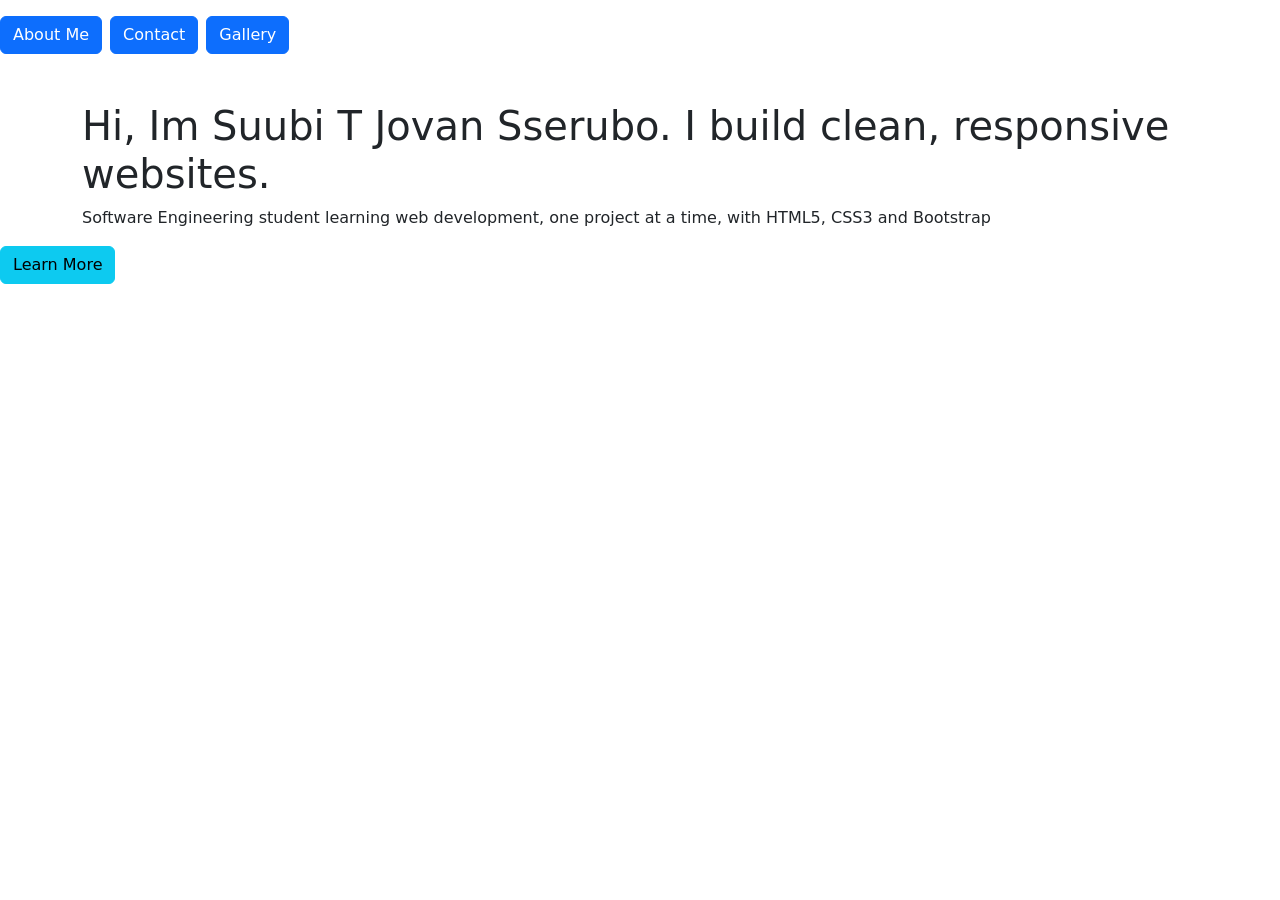
==== index.html @ f0b54376 "add 4 pages add 4 pages" ====
<!DOCTYPE html>
<html lang="en">
<head>
    <meta charset="UTF-8">
    <meta name="viewport" content="width=device-width, initial-scale=1.0">
    <title>SUUBI T JOVAN SSERUBO Portfolio</title>
    <link href="https://cdn.jsdelivr.net/npm/bootstrap@5.3.8/dist/css/bootstrap.min.css" rel="stylesheet">
</head>
<body>
    <div container mt-3>

   <div class="d-flex gap-2 mt-3">
    <a href="about.html" class="btn btn-primary">About Me</a>
    <a href="contact.html" class="btn btn-primary">Contact</a>
    <a href="gallery.html" class="btn btn-primary">Gallery</a>
    </div>
     <main class="container mt-5">
    <h1>Hi, Im Suubi T Jovan Sserubo. I build clean, responsive websites.</h1>
    <p>Software Engineering student learning web development, one project at a time, with HTML5,
        CSS3 and Bootstrap
    </p>
    </main>
    <div class="d-flex gap-2 mt-3">
        <a href="learn more" class="btn btn-info">Learn More</a>   </div>
   <script src="https://cdn.jsdelivr.net/npm/bootstrap@5.3.8/dist/js/bootstrap.bundle.min.js"></script>
 
</body>
</html>
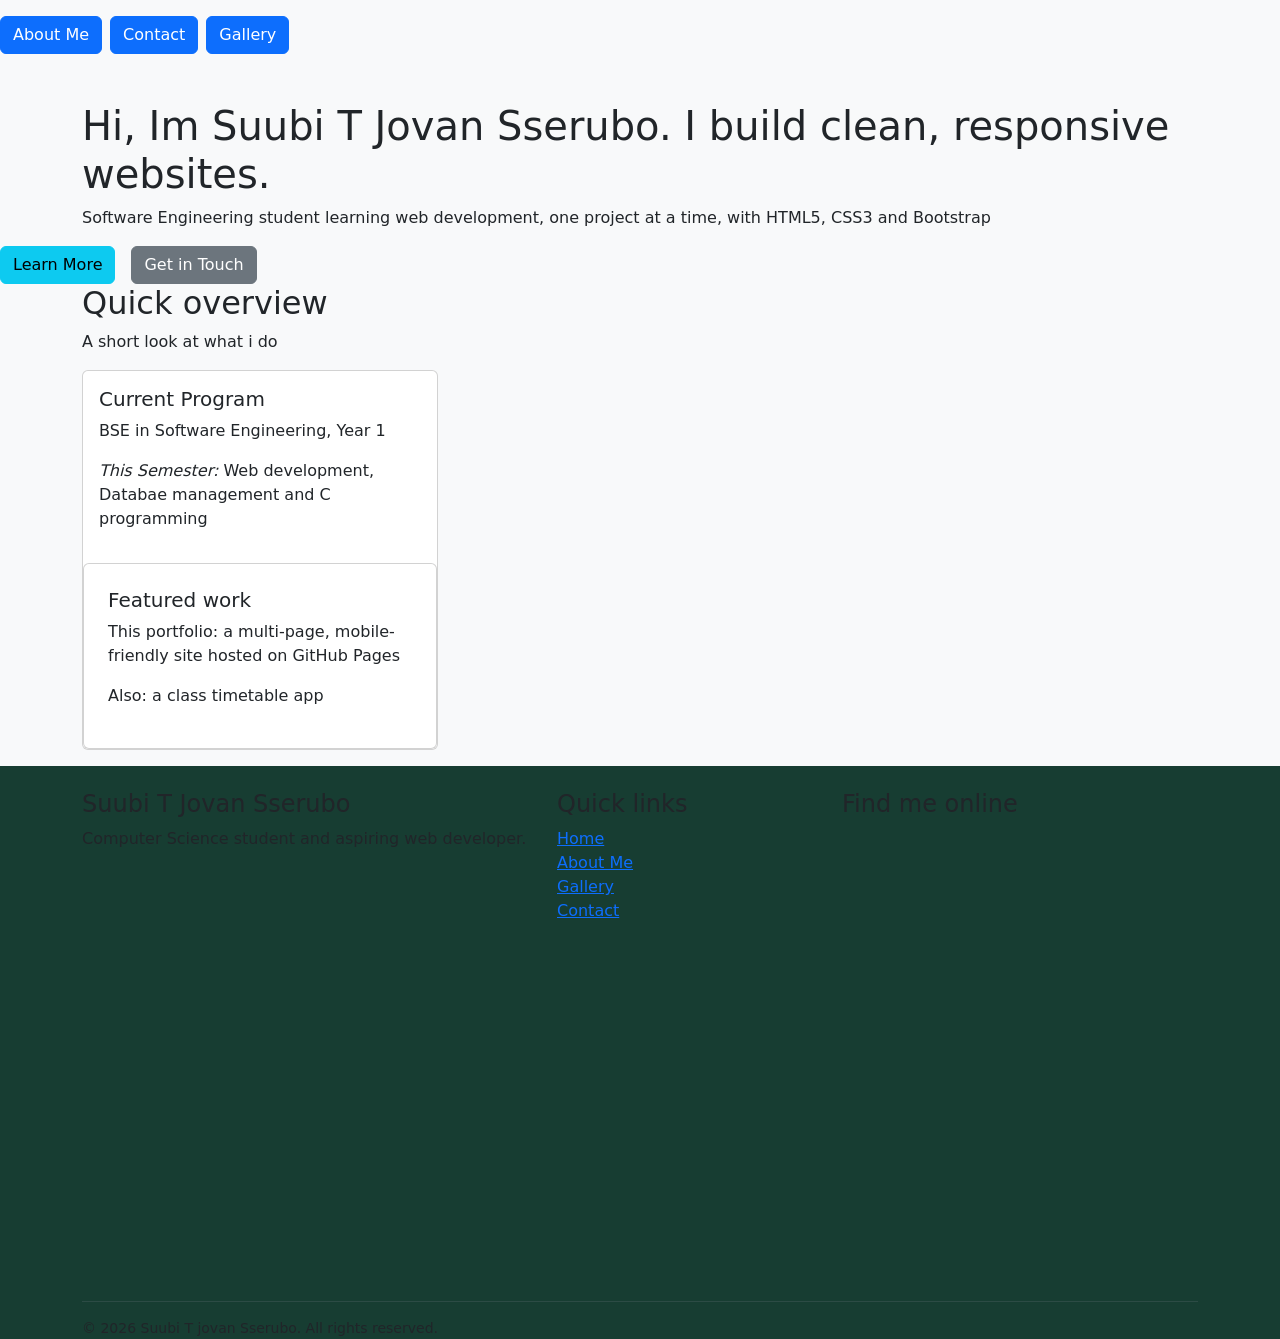
==== commit 9a11b37b: "c" ====
--- a/index.html
+++ b/index.html
@@ -5,6 +5,7 @@
     <meta name="viewport" content="width=device-width, initial-scale=1.0">
     <title>SUUBI T JOVAN SSERUBO Portfolio</title>
     <link href="https://cdn.jsdelivr.net/npm/bootstrap@5.3.8/dist/css/bootstrap.min.css" rel="stylesheet">
+    <link rel="stylesheet" href="style.css">
 </head>
 <body>
     <div container mt-3>
@@ -21,8 +22,63 @@
     </p>
     </main>
     <div class="d-flex gap-2 mt-3">
-        <a href="learn more" class="btn btn-info">Learn More</a>   </div>
+        <a href="learn more about me" class="btn btn-info">Learn More</a><br>   
+        <a href="Get in touch" class="btn btn-secondary">Get in Touch</a>
+    </div>
    <script src="https://cdn.jsdelivr.net/npm/bootstrap@5.3.8/dist/js/bootstrap.bundle.min.js"></script>
- 
+ </div>
+    <main class="section">
+        <div class="container">
+            <h2>Quick overview</h2>
+            <p>A short look at what i do</p>
+
+            <div class="row">
+                <div class="col-md-4">
+                    <div class="card">
+                        <div class="card-body">
+                            <h5 class="card-title">Current Program</h5>
+                <p>BSE in Software Engineering, Year 1</p
+                    <p class="mb-3"><em>This Semester:</em> Web development, Databae management and C programming</p>            
+        </div>
+
+    <div class="col">
+        <div class="card h-100"><div class="card-body p-4">
+            <h5>Featured work</h5>
+            <p>This portfolio: a multi-page, mobile-friendly site hosted on GitHub Pages</p>
+            <p class="mb-3">Also: a class timetable app</p>
+          </div></div>
+        </div>
+    </main>
+
+   
+  <footer>
+    <div class="container">
+      <div class="row g-4">
+        <div class="col-md-5">
+          <h4>Suubi T Jovan Sserubo</h4>
+          <p>Computer Science student and aspiring web developer.</p>
+        </div>
+        <div class="col-6 col-md-3">
+          <h4>Quick links</h4>
+          <ul class="list-unstyled">
+            <li><a href="index.html">Home</a></li>
+            <li><a href="about.html">About Me</a></li>
+            <li><a href="gallery.html">Gallery</a></li>
+            <li><a href="contact.html">Contact</a></li>
+          </ul>
+        </div>
+        <div class="col-6 col-md-4">
+          <h4>Find me online</h4>
+          <div class="social">
+            <a href="https://github.com/" aria-label="GitHub"><svg><use href="#i-github"/></svg></a>
+            <a href="https://www.linkedin.com/" aria-label="LinkedIn"><svg><use href="#i-linkedin"/></svg></a>
+            <a href="https://www.instagram.com/" aria-label="Instagram"><svg><use href="#i-instagram"/></svg></a>
+          </div>
+        </div>
+      </div>
+      <hr class="border-secondary mt-4">
+      <p class="small mb-0">&copy; 2026 Suubi T jovan Sserubo. All rights reserved.</p>
+    </div>
+  </footer>
 </body>
 </html>
--- a/style.css
+++ b/style.css
@@ -0,0 +1,30 @@
+body{
+    background-color: #f8f9fa;
+}
+
+.gallery-card {|
+    border: none;
+   border-radius: 12px;
+   overflow: hidden;
+   box-shadow: 0 4px 8px rgba(0, 0, 0, 0.12);
+   transition: transform 0.3s;
+}
+ .video-box {
+    max-width: 850px;
+    margin: auto;
+    border-radius: 12px;
+    overflow: hidden;
+    box-shadow: 0 4px 12px rgba(0, 0, 0, 0.15);
+}
+
+ .video-box video {
+    display: block;
+    width: 100%;
+    height: auto;
+}
+
+footer{
+    margin-top: 40px;
+    background-color: #173d32;
+    color: auto;
+}
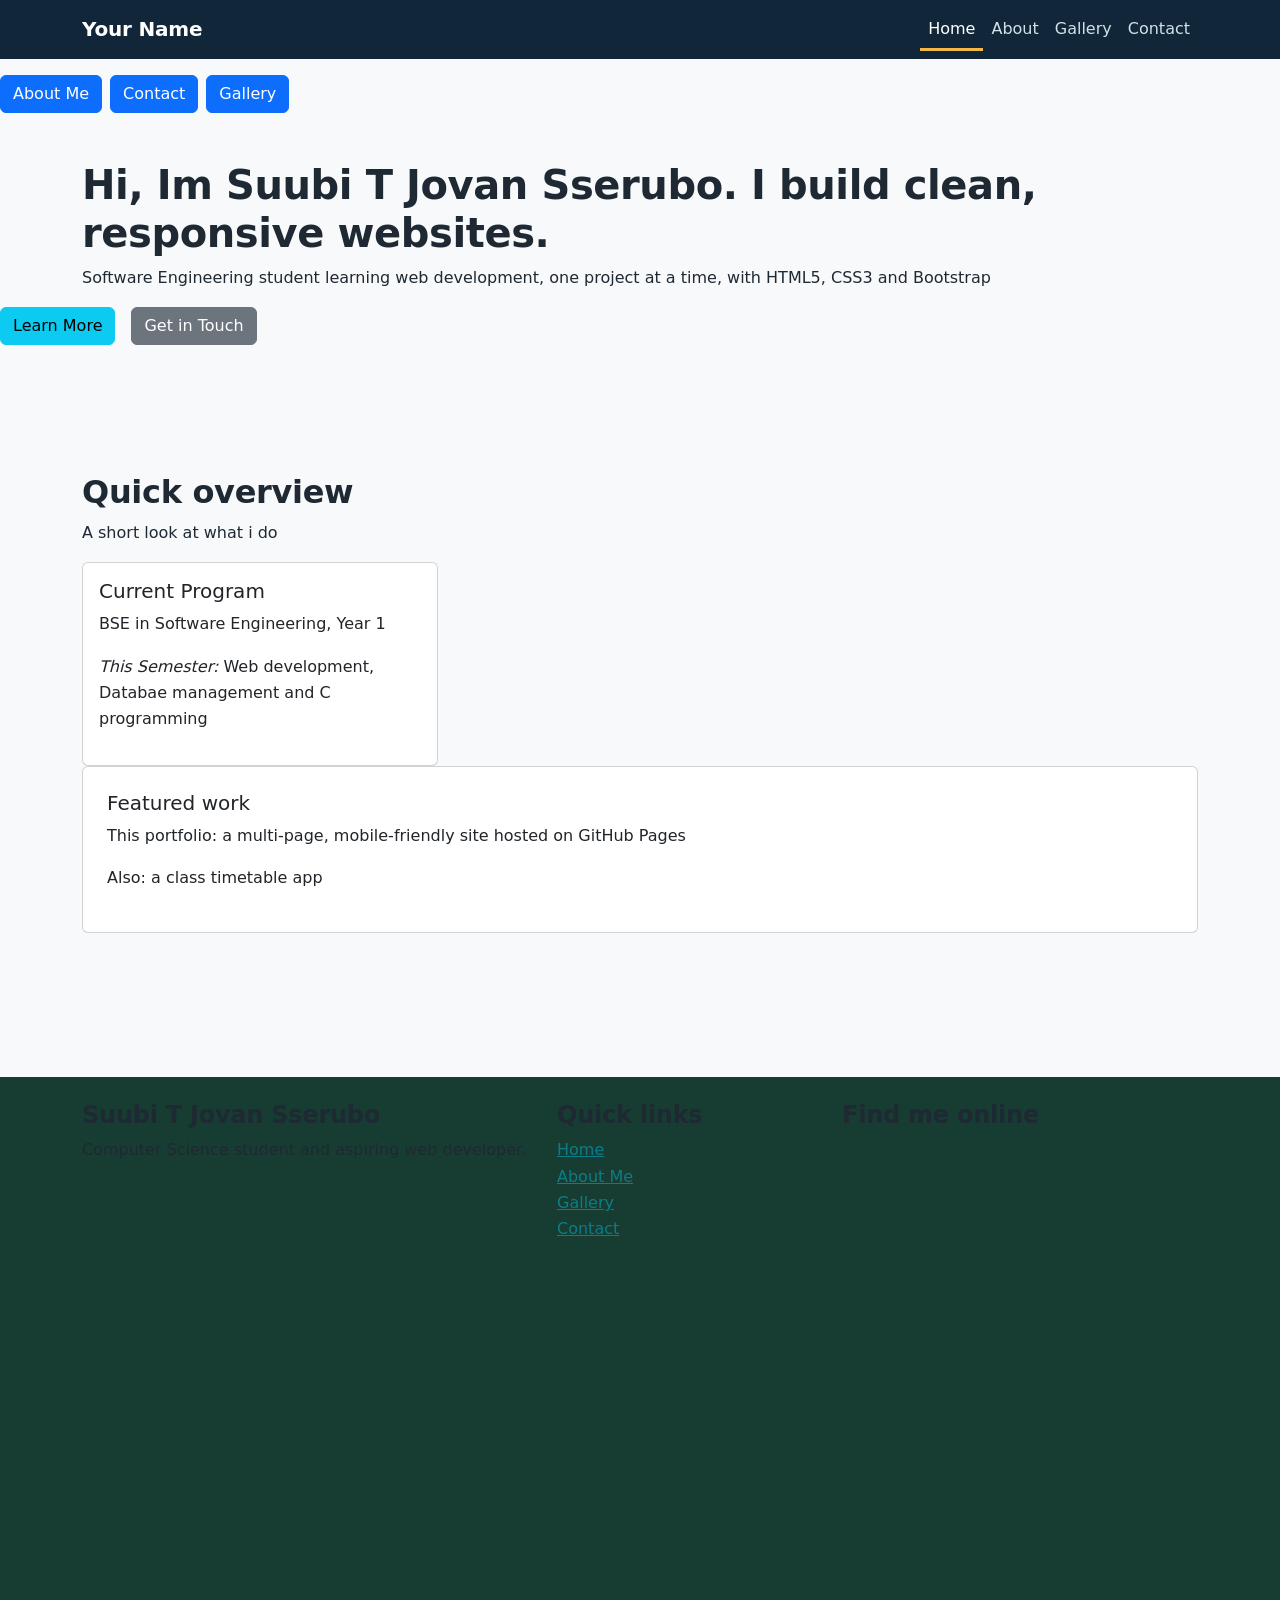
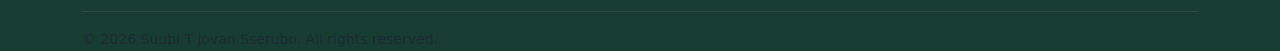
==== commit 360394ce: "r" ====
--- a/index.html
+++ b/index.html
@@ -8,6 +8,20 @@
     <link rel="stylesheet" href="style.css">
 </head>
 <body>
+  <nav class="navbar navbar-expand-md navbar-dark sticky-top site-nav">
+ <div class="container">
+  <a class="navbar-brand" href="index.html">Your Name</a>
+  <button class="navbar-toggler" type="button" data-bs-toggle="collapse" data-bs-target="#nav" aria-controls="nav" aria-expanded="false" aria-label="Toggle navigation"><span class="navbar-toggler-icon"></span></button>
+  <div class="collapse navbar-collapse" id="nav">
+   <ul class="navbar-nav ms-auto">
+    <li class="nav-item"><a class="nav-link active" aria-current="page" href="index.html">Home</a></li>
+    <li class="nav-item"><a class="nav-link" href="about.html">About</a></li>
+    <li class="nav-item"><a class="nav-link" href="gallery.html">Gallery</a></li>
+    <li class="nav-item"><a class="nav-link" href="contact.html">Contact</a></li>
+   </ul>
+  </div>
+ </div>
+</nav>
     <div container mt-3>
 
    <div class="d-flex gap-2 mt-3">
@@ -25,8 +39,8 @@
         <a href="learn more about me" class="btn btn-info">Learn More</a><br>   
         <a href="Get in touch" class="btn btn-secondary">Get in Touch</a>
     </div>
-   <script src="https://cdn.jsdelivr.net/npm/bootstrap@5.3.8/dist/js/bootstrap.bundle.min.js"></script>
  </div>
+ <section class="section">
     <main class="section">
         <div class="container">
             <h2>Quick overview</h2>
@@ -38,17 +52,20 @@
                         <div class="card-body">
                             <h5 class="card-title">Current Program</h5>
                 <p>BSE in Software Engineering, Year 1</p
-                    <p class="mb-3"><em>This Semester:</em> Web development, Databae management and C programming</p>            
+                   <p class="mb-3"><em>This Semester:</em> Web development, Databae management and C programming</p>            
         </div>
-
+          </div>
+                </div>
+            </div>
     <div class="col">
-        <div class="card h-100"><div class="card-body p-4">
+        <div class="card h-1 h-100"><div class="card-body p-4">
             <h5>Featured work</h5>
             <p>This portfolio: a multi-page, mobile-friendly site hosted on GitHub Pages</p>
             <p class="mb-3">Also: a class timetable app</p>
           </div></div>
         </div>
     </main>
+ </section>  
 
    
   <footer>
@@ -80,5 +97,6 @@
       <p class="small mb-0">&copy; 2026 Suubi T jovan Sserubo. All rights reserved.</p>
     </div>
   </footer>
+  <script src="https://cdn.jsdelivr.net/npm/bootstrap@5.3.8/dist/js/bootstrap.bundle.min.js"></script>
 </body>
 </html>
--- a/style.css
+++ b/style.css
@@ -27,4 +27,120 @@
     margin-top: 40px;
     background-color: #173d32;
     color: auto;
-}+}
+
+:root {
+    --ink:#12263A;
+    --teal:#0E7C86;
+    --mist:#EAF4F5;
+    --sun:#F4B942;
+    --text:#1F2933;
+}
+body{
+    font-family:'Public Sans',system-ui,sans-serif;
+    color:var(--text);
+    line-height:1.65;
+}
+h1,h2,h3,h4,.navbar-brand {
+    font-family:'Bricolage Grotesque',system-ui,sans-serif;
+    font-weight:800;
+    letter-spacing:-.01em;
+}
+a {
+    color:var(--teal);
+}
+.site-nav {
+    background:var(--ink);
+}
+.site-nav .nav-link {
+    color:#cfe3e6;
+}
+.site-nav .nav-link:hover,.site-nav .nav-link.active {
+    color:#fff;
+    box-shadow:inset 0 -3px var(--sun);
+}
+.hero {
+    background:var(--ink);
+    color:#fff;
+    padding:5rem 0;
+}
+.hero h1 {
+    font-size:clamp(2.4rem,6vw,4.2rem);
+    line-height:1.05;
+}
+.hero .lead {color:#cfe3e6;
+    max-width:34rem;
+}
+.avatar {
+    width:100%;
+    max-width:320px;
+    aspect-ratio:1;
+    object-fit:cover;
+    border-radius:50%;
+    border:6px solid var(--sun);
+}
+.btn-sun {
+    background:var(--sun);
+    color:var(--ink);
+    font-weight:600;
+    border:0;
+}
+.btn-sun:hover,.btn-sun:focus {
+    background:#e5a92b;
+    color:var(--ink);
+}
+.btn-outline-light:hover {
+    color:var(--ink);
+}
+.page-head {
+    background:var(--ink);
+    color:#fff;
+    padding:3rem 0;
+}
+.page-head p {
+    color:#cfe3e6;
+}
+.section {
+    padding:4rem 0;
+}
+.section-alt {
+    background:var(--mist);
+}
+.card-hl {
+    border:0;
+    border-top:4px solid var(--teal);
+    box-shadow:0 2px 8px rgba(18,38,58,.08);
+}
+.progress {
+    height:.9rem;
+}
+.progress-bar {
+    background:var(--teal);
+}
+.gallery-img {
+    aspect-ratio:4/3;
+    object-fit:cover;
+}
+.table thead {
+    background:var(--ink);
+    color:#fff;
+}
+.contact-list i {
+    color:var(--teal);
+    margin-right:.6rem;
+}
+.site-footer {
+    background:var(--ink);
+    color:#cfe3e6;
+}
+.site-footer a {
+    color:#cfe3e6;
+    text-decoration:none;
+}
+.site-footer a:hover {
+    color:var(--sun);
+}
+.social a {
+    font-size:1.4rem;
+    margin-left:1rem;
+}
